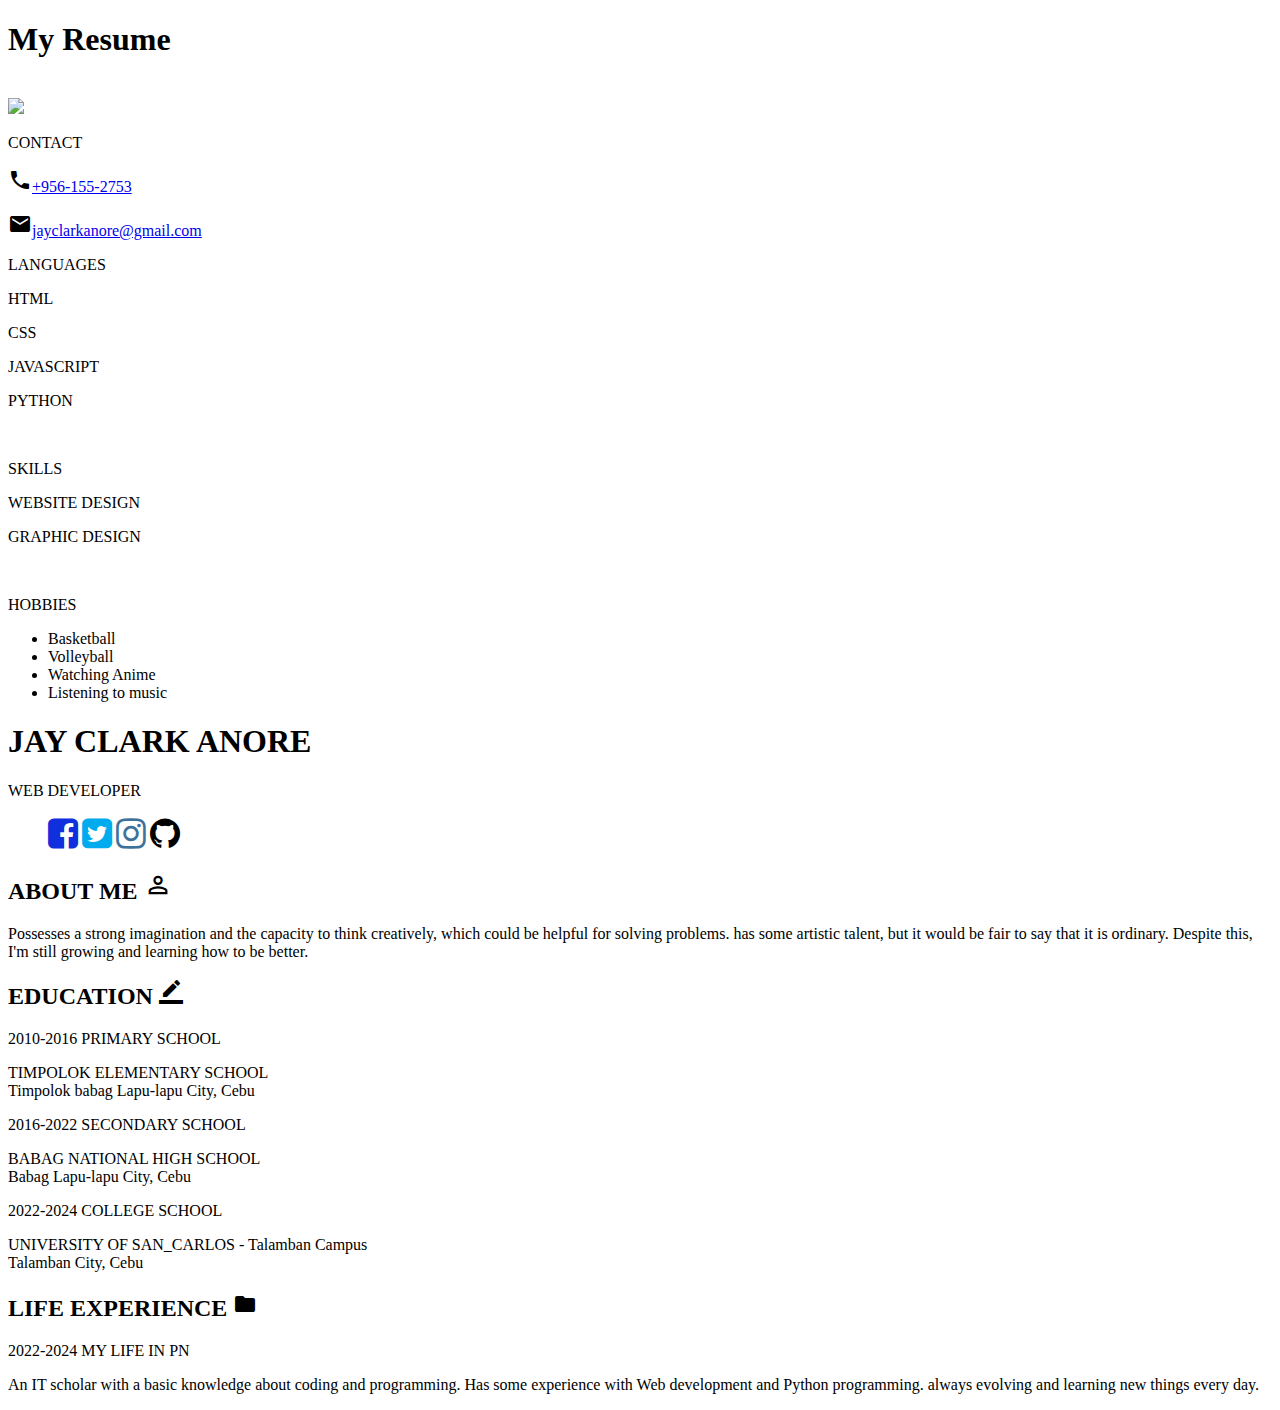
==== Myresume.html @ 1ee92c05 "insert all syntax and info" ====
<!DOCTYPE html>
<html>
<head>
	<title> Jay Clark Anore - My resume </title>
  <link rel="icon" type="image/x-icon" href="/images/Jayclark.jpg">

	<meta name="viewport" content="width=device-width, initial-scale=1.0">
	<link rel="stylesheet" type="text/css" href="resume.css">
	<link href="https://fonts.googleapis.com/icon?family=Material+Icons" rel="stylesheet">
  <link rel="stylesheet" href="https://cdnjs.cloudflare.com/ajax/libs/font-awesome/4.7.0/css/font-awesome.min.css">
</head>
<body>
	<h1 class="head"> My Resume</h1>

<div class="main">
	<div class="left">
		<br>
		<div class="profile-img"><img src="images/jayclark.jpg"></div>

		<div class="box-1">
			<div class="heading">
				<p>CONTACT</p>
			</div>
			<p class="p1"><i class="material-icons icons1">call</i><a href="#">+956-155-2753</a></p>
			<p class="p1"><i class="material-icons icons1">email</i><a href="#">jayclarkanore@gmail.com</a></p>
		</div>

		<div class="box-1">
			<div class="heading">
				<p>LANGUAGES</p>
			</div>

			<p class="p1">HTML
			<div class="skill-container">
				<div class="skill html"></div>
			</div>
			</p>

			<p class="p1">CSS
			<div class="skill-container">
				<div class="skill css"></div>
			</div>
			</p>

			<p class="p1">JAVASCRIPT
			<div class="skill-container">
				<div class="skill js"></div>
			</div>
			</p>

			<p class="p1">PYTHON
			<div class="skill-container">
				<div class="skill jquery"></div>
			</div>
			</p>
		</div>
		<br>

		<div class="box-1">
			<div class="heading">
				<p>SKILLS</p>
			</div>

			<p class="p1">WEBSITE DESIGN
			<div class="skill-container">
				<div class="skill web"></div>
			</div>
			</p>

			<p class="p1">GRAPHIC DESIGN
			<div class="skill-container">
				<div class="skill gra"></div>
			</div>
			</p>

			
		</div>
		<br>
		<div class="box-1">
			<div class="heading">
				<p>HOBBIES</p>
			</div>

			<div class="h-div">
        <ul>
          <li>Basketball</li>
          <li>Volleyball</li>
          <li>Watching Anime</li>
          <li>Listening to music</li>
        </ul>
			</div>
			
		</div>

	</div>


	<div class="right">
		<div class="name-div">
			<h1>JAY CLARK ANORE</h1>
			<p>WEB DEVELOPER</p>
			<ul class="icons">
     	 <i class="fa fa-facebook-square" style="font-size:35px;color:rgb(16, 47, 221)"></i>
     	 <i class="fa fa-twitter-square" style="font-size:35px;color:#00acee"></i>
     	 <i class="fa fa-instagram" style="font-size:35px;color:#3f729b"></i>
				<i class="fa fa-github" style="font-size:35px;"></i>
			</ul>
		</div>

		<div class="box-2">
			<h2>ABOUT ME <i class="material-icons icons3" style="font-size: 28px!important; ">perm_identity</i></h2>
			<p class="p2">
				Possesses a strong imagination and the capacity to think creatively, which could be helpful for solving problems.
        has some artistic talent, but it would be fair to say that it is ordinary. Despite this, I'm still growing and 
        learning how to be better.
			</p>
		</div>



		<div class="box-2">
			<h2>EDUCATION <i class="material-icons icons3" >border_color</i></h2>
			<p class="p3">2010-2016 <span>PRIMARY SCHOOL</span></p>
			<p class="p2">
				TIMPOLOK ELEMENTARY SCHOOL<br>
        Timpolok babag Lapu-lapu City, Cebu 
			</p>

			<p class="p3">2016-2022 <span>SECONDARY SCHOOL </span></p>
			<p class="p2">
				BABAG NATIONAL HIGH SCHOOL<br>
        Babag Lapu-lapu City, Cebu 
			</p>

			<p class="p3">2022-2024 <span>COLLEGE SCHOOL</span></p>
			<p class="p2">
				UNIVERSITY OF SAN_CARLOS - Talamban Campus<br>
        Talamban City, Cebu 
			</p>
		</div>


		<div class="box-2">
			<h2>LIFE EXPERIENCE <i class="material-icons icons3" >folder</i></h2>
			<p class="p3">2022-2024 <span>MY LIFE IN PN</span></p>
			<p class="p2">An IT scholar with a basic knowledge about coding and programming.
        Has some experience with Web development and Python programming. always evolving 
        and learning new things every day.	 
			</p>
		</div>

	</div>
</div>


</body>
</html>
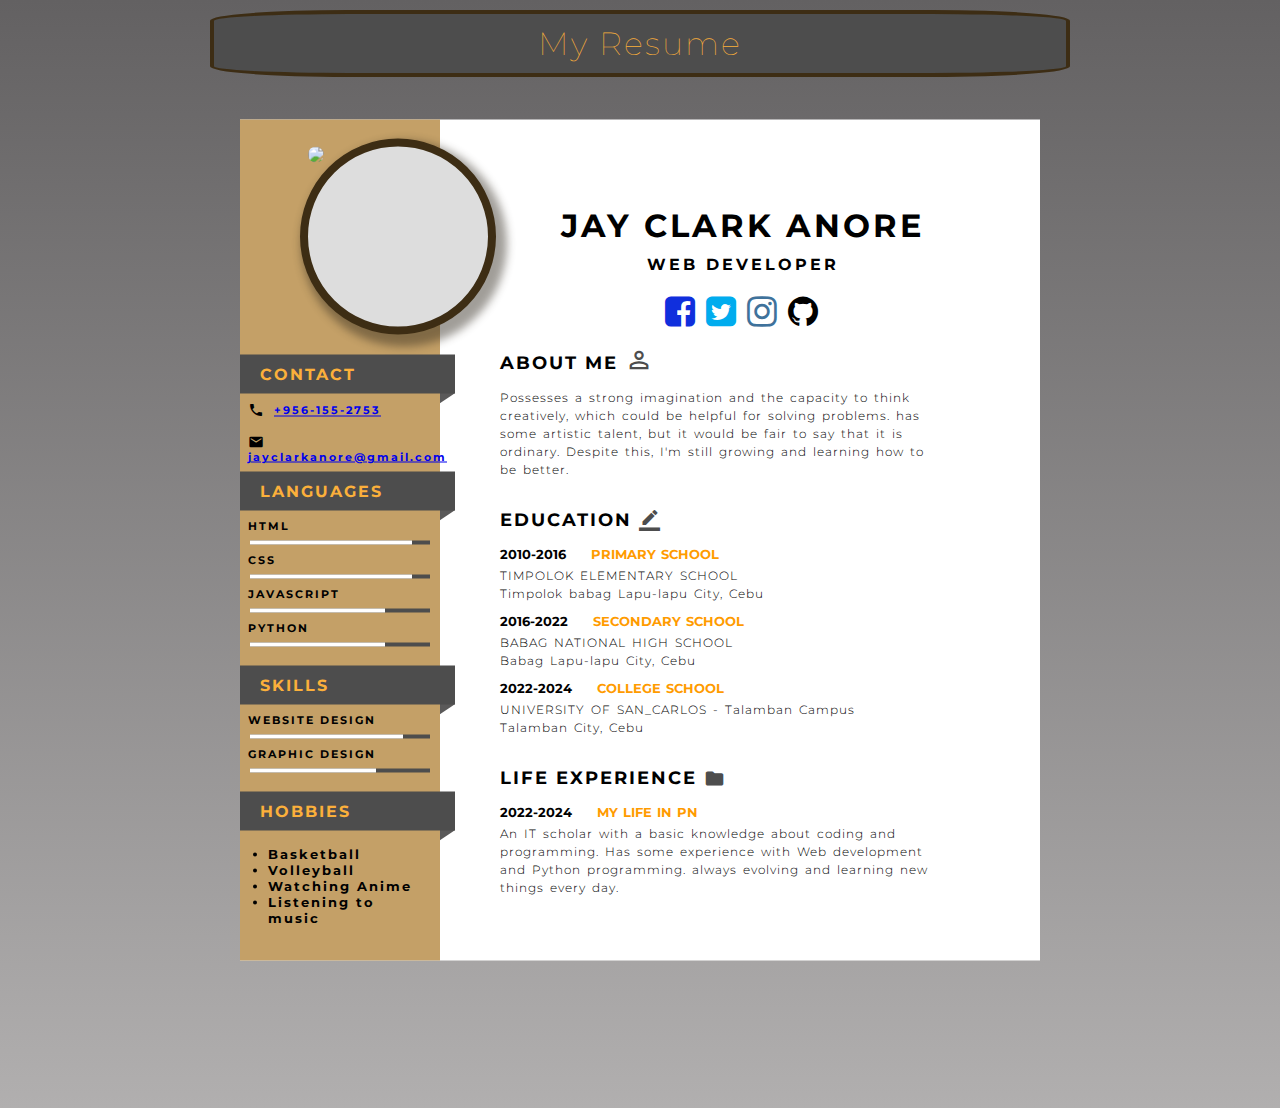
==== commit ffe0a39f: "Change the title" ====
--- a/Myresume.html
+++ b/Myresume.html
@@ -11,7 +11,7 @@
   <link rel="stylesheet" href="https://cdnjs.cloudflare.com/ajax/libs/font-awesome/4.7.0/css/font-awesome.min.css">
 </head>
 <body>
-	<h1 class="head"> My Resume</h1>
+	<h1 class="head">My Resume</h1>
 
 <div class="main">
 	<div class="left">
--- a/resume.css
+++ b/resume.css
@@ -0,0 +1,182 @@
+@import url('https://fonts.googleapis.com/css2?family=Montserrat&display=swap');
+body{
+	background-image: linear-gradient(#636162, #b1afaf);
+	height: 122vh;
+	font-weight: bold;
+	letter-spacing: 2px;
+}
+*{
+	margin: 0px; padding: 0px; font-family: 'Montserrat', sans-serif;
+}
+.head{
+	background-color: #4d4d4d;
+	padding: 10px;
+	color: #fbb03b;
+	text-align: left;
+	text-align: center;
+	border: 4px solid #3d2d14;
+	border-radius: 16%;
+	width: 65%;
+	margin: auto;
+	margin-top: 10px;
+	font-weight: 75;
+}
+.main{
+	background-color: white;
+	height: auto;
+	width: 800px;
+	position: absolute;
+	transform: translate(-50%, -50%);
+	left: 50%;
+	top: 60%;
+}
+.left{
+	background-color: #c4a067;
+	width: 200px;
+	height: 100%;
+	float: left;
+}
+.right{
+	width: 550px;
+	float: left
+}
+.profile-img{
+	height: 180px;
+	width: 180px;
+	background-color: #ddd;
+	border-radius: 50%;
+	margin-bottom: 20px;
+	margin-left: 60px;
+	border: 8px solid #3d2d14;
+	box-shadow: 6px 7px 9px 5px #2e271d73;
+}
+.profile-img img{
+	width: 100%;
+	border-radius: 50%;
+}
+.box-1{
+	position: relative;
+}
+.heading{
+	background-color: #4d4d4d;
+	padding: 10px;
+	color: #fbb03b;
+	text-align: left;
+	padding-left: 20px;
+	margin-right: -15px;
+}
+.heading::after{
+	content: '';
+	position: absolute;
+	width: 21px;
+	height: 18px;
+	background-color: #5a5959;
+	left: 191px;
+	top: 26px;
+	transform:rotate(56deg);
+	z-index: -1;
+}
+.p1{
+	padding: 8px;
+	font-size: 11px;
+}
+.icons1{
+	font-size: 16px!important;
+	padding-right: 10px!important;
+	vertical-align: sub;
+}
+.skill-container{
+	width: 90%;
+	background-color: #4d4d4d;
+	margin: 0px 10px;
+}
+.skill{
+	text-align: right;
+	padding-top: 2px;
+	padding-bottom: 2px;
+	color: white;
+}
+.html{
+	width: 90%;
+	background-color: white;
+}
+.css{
+	width: 90%;
+	background-color: white;
+}
+.js{
+	width: 75%;
+	background-color: white;
+}
+.jquery{
+	width: 75%;
+	background-color: white;
+}
+.web {
+	width: 85%;
+	background-color: white;
+}
+.gra{
+	width: 70%;
+	background-color: white;
+}
+.icons2{
+	padding: 18px 10px;
+}
+.name-div{
+	padding: 86px 0px 40px 55px;
+	text-align: center;
+	letter-spacing: 3px;
+	height: 70px;
+}
+.name-div h1{
+	margin-bottom: 10px;
+}
+
+.box-2{
+	padding: 0px 60px;
+	margin-top: 30px;
+}
+.p2{
+	font-size: 12px;
+	font-weight: 300;
+	letter-spacing: 1px;
+	word-spacing: 2px;
+	line-height: 18px;
+	margin-top: 5px;
+}
+h2{
+	font-size: 18px;
+	margin-bottom: 15px;
+	
+}
+.icons3{
+	vertical-align: bottom;
+	font-size: 21px!important;
+	color: #4d4d4d;
+}
+.p3{
+	font-size: 13px;
+	word-spacing: 1px;
+	letter-spacing: 0px;
+	margin-top: 10px;
+}
+.p3 span{
+	color: #ff9b00; padding-left: 20px;
+}
+
+.h-div{
+  padding: 15px;
+  font-size: 13px;
+  margin-left: 1em;
+  text-align: left;
+  font-family: sans-serif;
+	height: 100px;
+}
+
+.icons{
+	padding-top: 20px;
+}
+.icons i:hover{
+	opacity: 0.5;
+}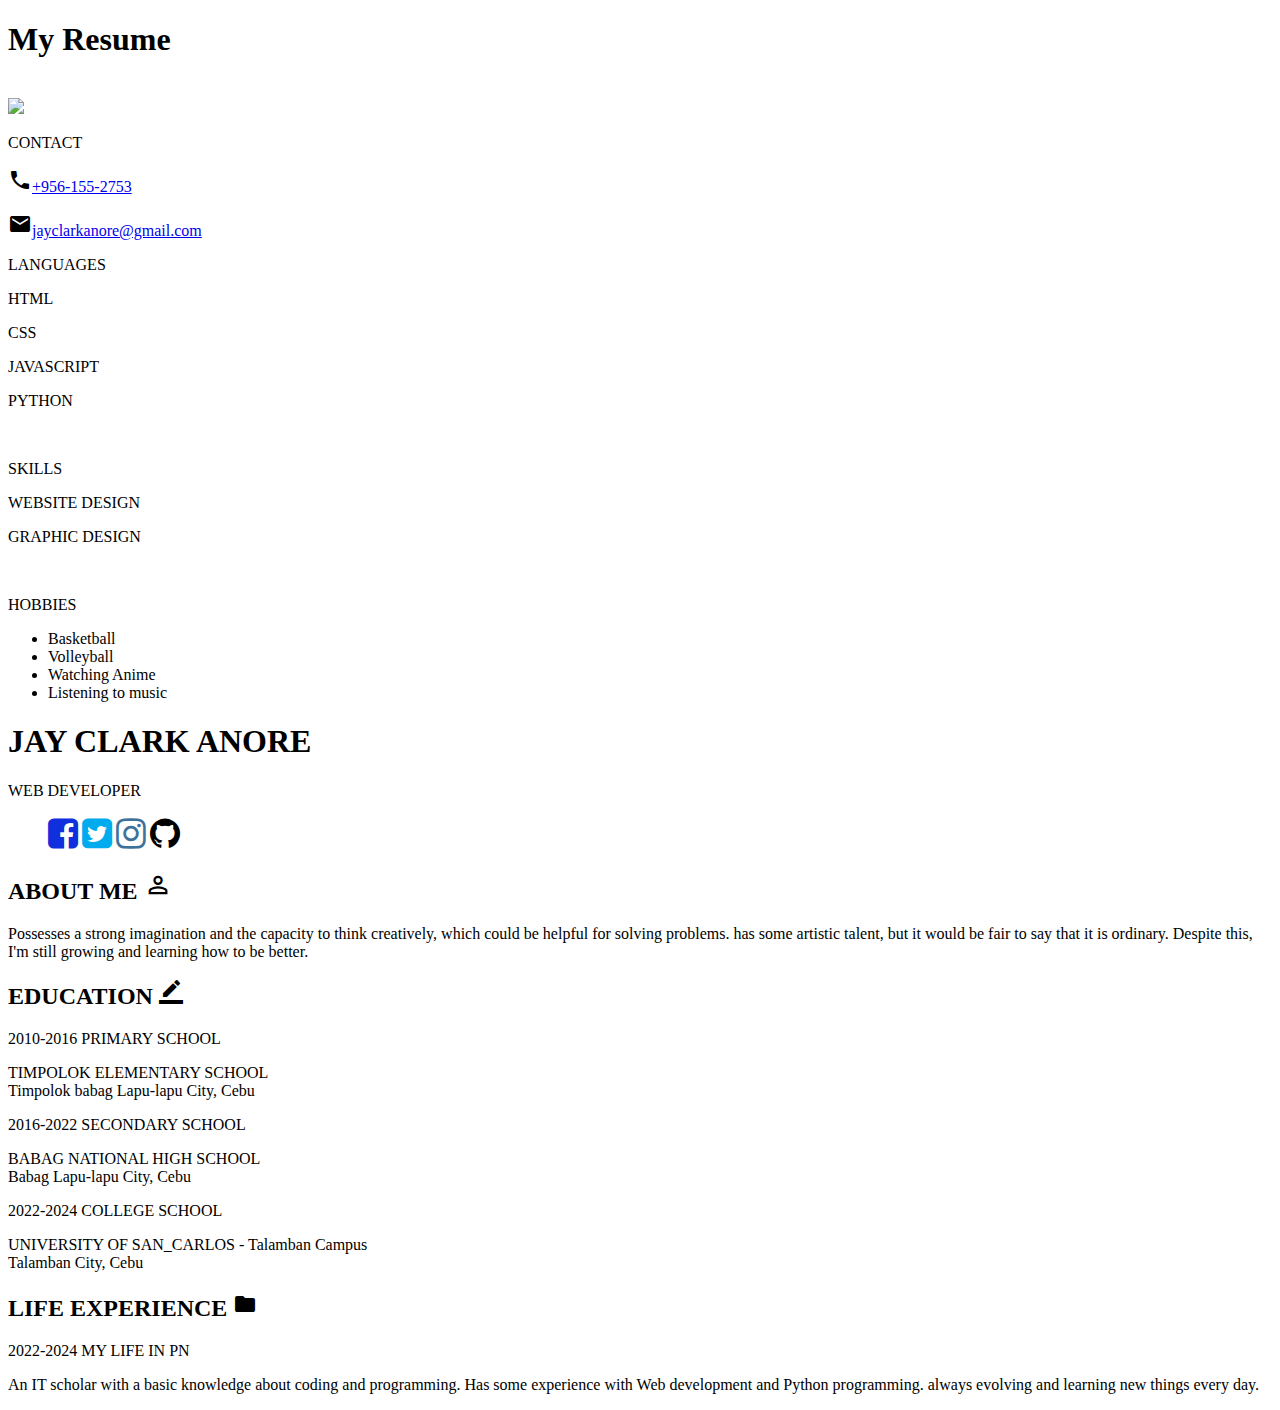
==== commit 3e4a68ad: "update all changes" ====
--- a/Myresume.html
+++ b/Myresume.html
@@ -11,7 +11,7 @@
   <link rel="stylesheet" href="https://cdnjs.cloudflare.com/ajax/libs/font-awesome/4.7.0/css/font-awesome.min.css">
 </head>
 <body>
-	<h1 class="head">My Resume</h1>
+	<h1 class="head"> My Resume</h1>
 
 <div class="main">
 	<div class="left">
